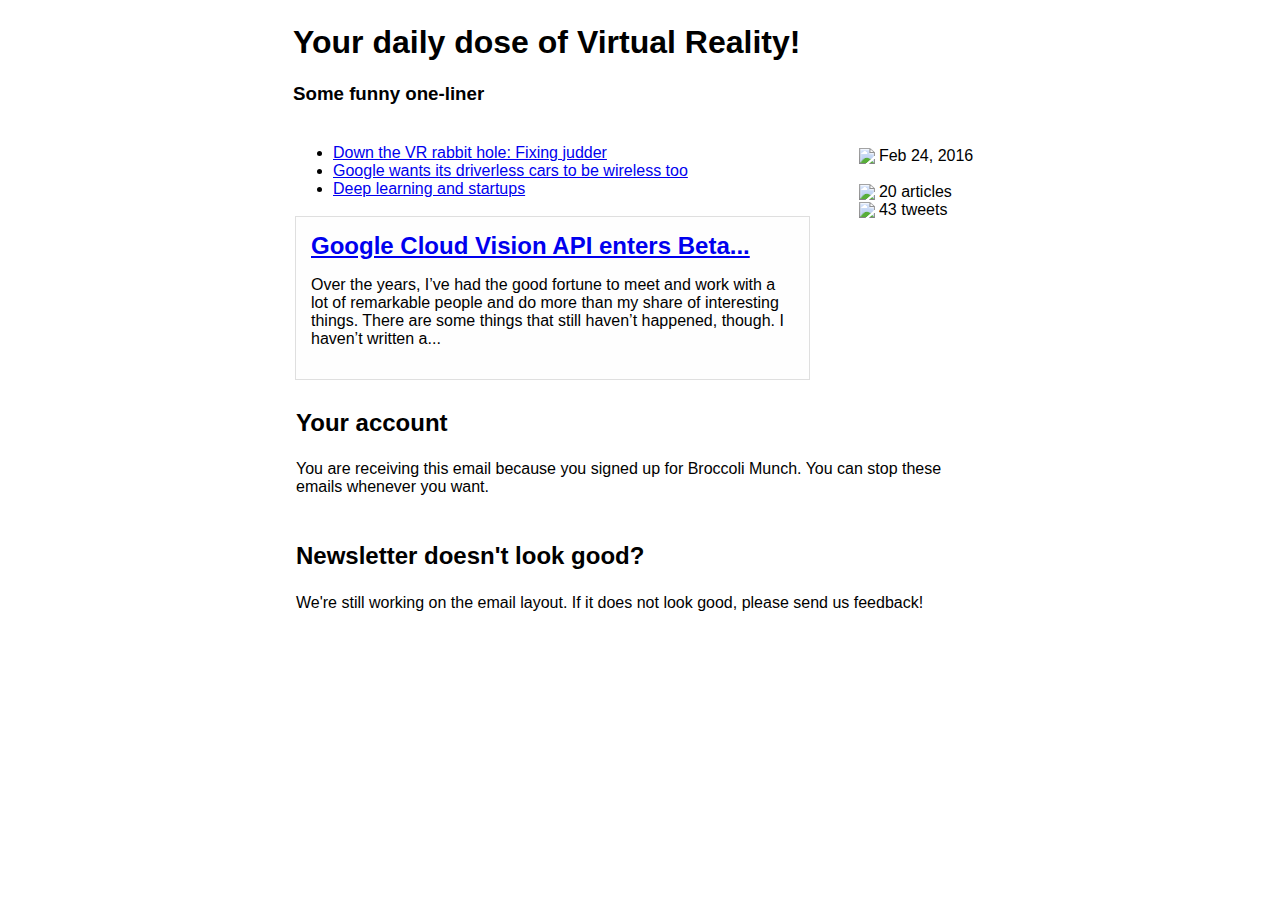
==== mockups/newsletter/index.html @ 02b43049 "Getting started with the newsletter prototype" ====
<!DOCTYPE html PUBLIC "-//W3C//DTD XHTML 1.0 Transitional//EN" "http://www.w3.org/TR/xhtml1/DTD/xhtml1-transitional.dtd">
<html xmlns="http://www.w3.org/1999/xhtml">
    <head>
        <meta http-equiv="Content-Type" content="text/html; charset=UTF-8" />
        <link rel="stylesheet" type="text/css" href="styles.css">
    </head>
    <body style='margin:0;padding:0'>
        <table style='margin:0 auto;width:700px'>
            <tr>
                <td colspan='2'>
                    <h1>Your daily dose of Virtual Reality!</h1>
                    <h3>Some funny one-liner</h3>
                </td>
            </tr>
            <tr>
                <td style='width:75%'>
                   <ul>
                        <li><a href="http://blogs.valvesoftware.com/abrash/down-the-vr-rabbit-hole-fixing-judder/">Down the VR rabbit hole: Fixing judder</a></li>
                        <li><a href='http://spectrum.ieee.org/cars-that-think/transportation/self-driving/google-wants-its-driverless-cars-to-be-wireless-too'>Google wants its driverless cars to be wireless too</a></li>
                        <li><a href='http://lishali.github.io/rework_deep_learning/'>Deep learning and startups</a></li>
                    </ul>
                    <table>
                        <tr class='article-card'><td>
                            <h2><a href='http://googlecloudplatform.blogspot.com/2016/02/Google-Cloud-Vision-API-enters-beta-open-to-all-to-try.html?utm_content=buffer71026&utm_medium=social&utm_source=twitter.com&utm_campaign=buffer'>Google Cloud Vision API enters Beta...</a></h2>
                            <p>Over the years, I’ve had the good fortune to meet and work with a lot of remarkable people and do more than my share of interesting things. There are some things that still haven’t happened, though. I haven’t written a...</p>
                        </td></tr>
                    </table>
 
                </td>
                <td style='width:25%;vertical-align:top;'>
                    <table>
                        <tr><td>
                            <ul style='list-style-type:none'>
                                <li><img src='/img/ico-calendar.gif'> Feb 24, 2016</li>
                                <li>&nbsp;</li>
                                <li><img src='/img/ico-article.png'> 20 articles</li>
                                <li><img src='/img/ico-twitter.png'> 43 tweets</li>
                            </ul>
                        </td></tr>
                    </table>
                </td>
            </tr>
            <tr>
                <td colspan='2'>
                    <table>
                        <tr><td><h2>Your account</h2></td></tr>
                        <tr><td>You are receiving this email because you signed up for Broccoli Munch. You can stop these emails whenever you want.</td></tr>
                        <tr><td>&nbsp;</td></tr>
                        <tr><td><h2>Newsletter doesn't look good?</h2></td></tr>
                        <tr><td>We're still working on the email layout. If it does not look good, please send us feedback!</td></tr>
                    </table>
                </td>
            </tr>
        </table>
    </body>
</html>
---- mockups/newsletter/styles.css ----
body {
    font-family: "HelveticaNeue-UltraLight", "Segoe UI", "Roboto Light", sans-serif;
}
img {
    vertical-align:middle;
}
p {
    vertical-align:center;
}
td {
    width: 100%;
}
.article-card {
    margin-bottom:10px;
}
.article-card td {
    border-top: solid 1px #dfdfdf;
    border-left: solid 1px #dfdfdf;
    border-bottom: solid 1px #dfdfdf;
    border-right: solid 1px #dfdfdf;
    background-color: #fefefe;
    padding: 15px;
    width: 100%;
}

.article-card td h2 {
    margin: 0;
}
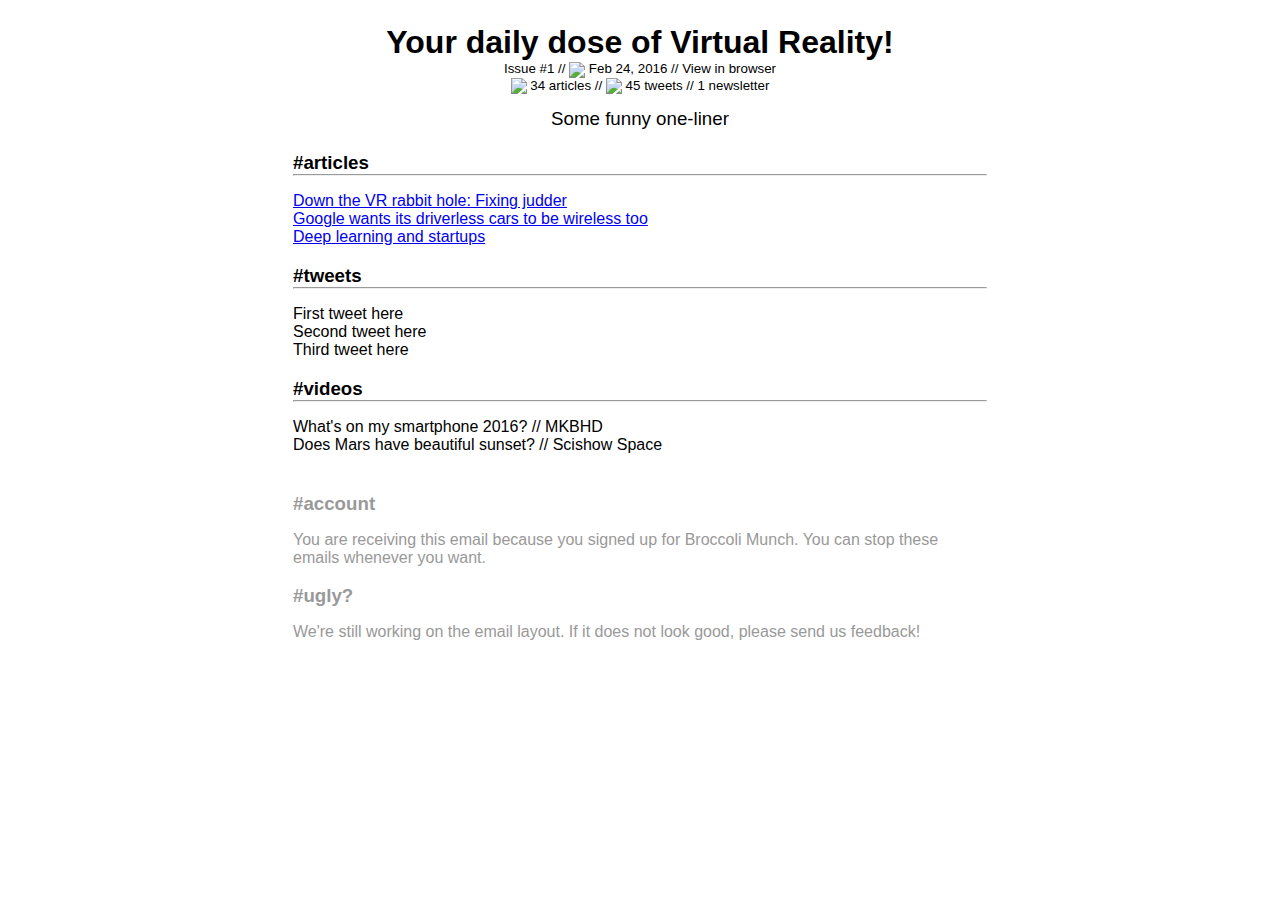
==== commit 6b07bfad: "Adding current set of designs" ====
--- a/mockups/newsletter/index.html
+++ b/mockups/newsletter/index.html
@@ -8,47 +8,43 @@
         <table style='margin:0 auto;width:700px'>
             <tr>
                 <td colspan='2'>
-                    <h1>Your daily dose of Virtual Reality!</h1>
-                    <h3>Some funny one-liner</h3>
+                    <h1 class='title'>Your daily dose of Virtual Reality!</h1>
+                    <small><p class='sub1'>Issue #1 // <img src='/img/ico-calendar.gif'> Feb 24, 2016 // View in browser</p>
+                    <p class='sub2'><img src='/img/ico-article.png'> 34 articles // <img src='/img/ico-twitter.png'> 45 tweets // 1 newsletter</p></small>
+                    <h3 class='funny'>Some funny one-liner</h3>
                 </td>
             </tr>
             <tr>
                 <td style='width:75%'>
-                   <ul>
+                    <h3>#articles</h3>
+                    <hr/>
+                    <ul>
                         <li><a href="http://blogs.valvesoftware.com/abrash/down-the-vr-rabbit-hole-fixing-judder/">Down the VR rabbit hole: Fixing judder</a></li>
                         <li><a href='http://spectrum.ieee.org/cars-that-think/transportation/self-driving/google-wants-its-driverless-cars-to-be-wireless-too'>Google wants its driverless cars to be wireless too</a></li>
                         <li><a href='http://lishali.github.io/rework_deep_learning/'>Deep learning and startups</a></li>
                     </ul>
-                    <table>
-                        <tr class='article-card'><td>
-                            <h2><a href='http://googlecloudplatform.blogspot.com/2016/02/Google-Cloud-Vision-API-enters-beta-open-to-all-to-try.html?utm_content=buffer71026&utm_medium=social&utm_source=twitter.com&utm_campaign=buffer'>Google Cloud Vision API enters Beta...</a></h2>
-                            <p>Over the years, I’ve had the good fortune to meet and work with a lot of remarkable people and do more than my share of interesting things. There are some things that still haven’t happened, though. I haven’t written a...</p>
-                        </td></tr>
-                    </table>
- 
-                </td>
-                <td style='width:25%;vertical-align:top;'>
-                    <table>
-                        <tr><td>
-                            <ul style='list-style-type:none'>
-                                <li><img src='/img/ico-calendar.gif'> Feb 24, 2016</li>
-                                <li>&nbsp;</li>
-                                <li><img src='/img/ico-article.png'> 20 articles</li>
-                                <li><img src='/img/ico-twitter.png'> 43 tweets</li>
-                            </ul>
-                        </td></tr>
-                    </table>
+                    <h3>#tweets</h3>
+                    <hr/>
+                    <ul>
+                        <li>First tweet here</li>
+                        <li>Second tweet here</li>
+                        <li>Third tweet here</li>
+                    </ul>
+
+                    <h3>#videos</h3>
+                    <hr/>
+                    <ul>
+                        <li>What's on my smartphone 2016? // MKBHD</li>
+                        <li>Does Mars have beautiful sunset? // Scishow Space</li>
+                    </ul>
                 </td>
             </tr>
-            <tr>
+            <tr class='hidden'>
                 <td colspan='2'>
-                    <table>
-                        <tr><td><h2>Your account</h2></td></tr>
-                        <tr><td>You are receiving this email because you signed up for Broccoli Munch. You can stop these emails whenever you want.</td></tr>
-                        <tr><td>&nbsp;</td></tr>
-                        <tr><td><h2>Newsletter doesn't look good?</h2></td></tr>
-                        <tr><td>We're still working on the email layout. If it does not look good, please send us feedback!</td></tr>
-                    </table>
+                    <h3>#account</h3>
+                    <p>You are receiving this email because you signed up for Broccoli Munch. You can stop these emails whenever you want.</p>
+                    <h3>#ugly?</h3>
+                    <p>We're still working on the email layout. If it does not look good, please send us feedback!</p>
                 </td>
             </tr>
         </table>
--- a/mockups/newsletter/styles.css
+++ b/mockups/newsletter/styles.css
@@ -22,7 +22,44 @@
     padding: 15px;
     width: 100%;
 }
-
 .article-card td h2 {
     margin: 0;
 }
+h1.title {
+    margin-bottom: 0;
+    padding-bottom: 0;
+    text-align: center;
+}
+h3.funny {
+    margin-top: 0;
+    padding-top: 0;
+    text-align: center;
+    font-weight: normal;
+}
+
+p.sub1 {
+    margin-bottom: 0;
+    margin-top: 0;
+    text-align: center;
+}
+p.sub2 {
+    margin-top: 0;
+    text-align: center;
+}
+h3 {
+    margin-bottom: 0;
+}
+
+hr {
+    margin: 0;
+}
+
+ul {
+    list-style-type: none;
+    margin-left: 0;
+    padding-left: 0;
+}
+
+.hidden {
+    color: #999;
+}
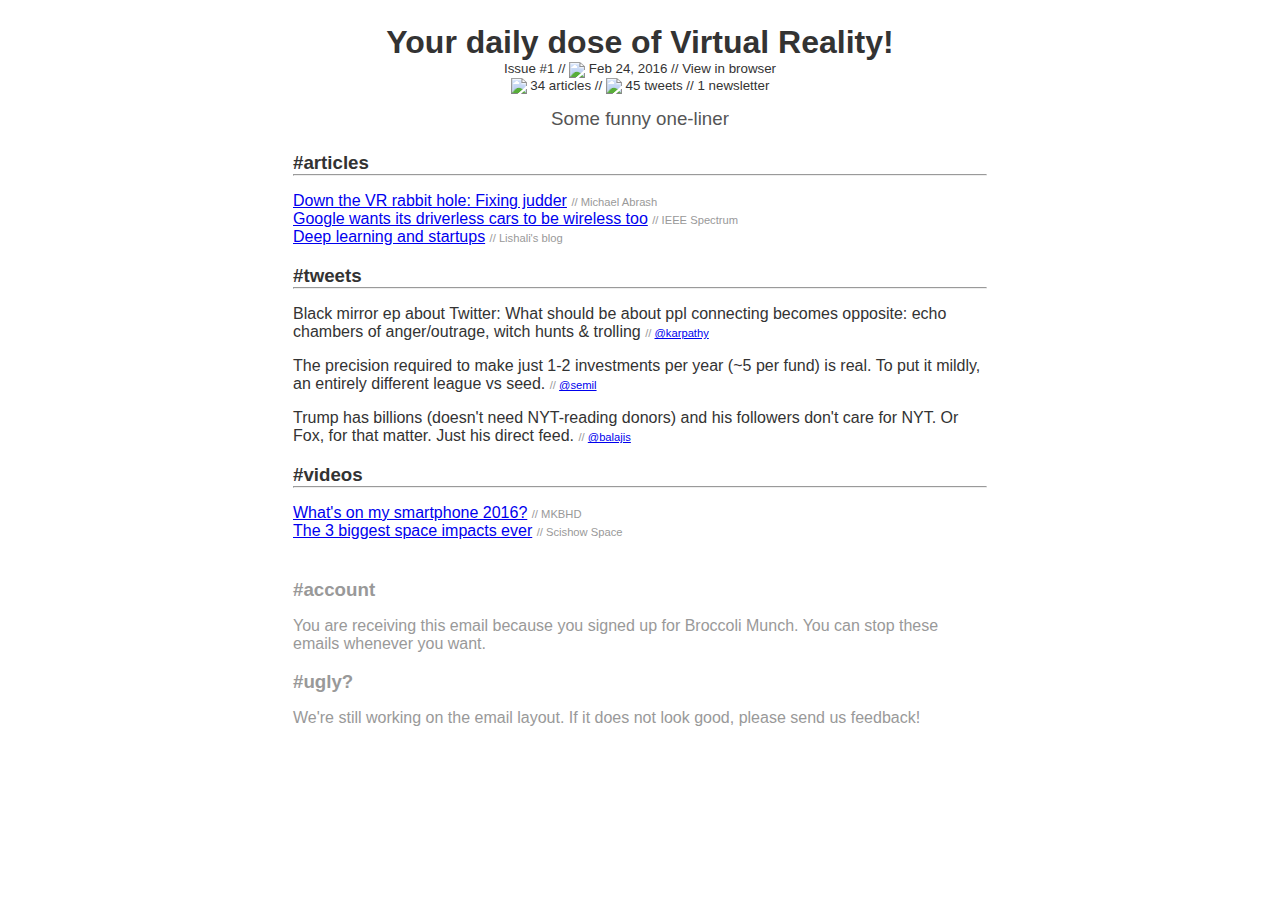
==== commit 81b9f0ee: "More polish" ====
--- a/mockups/newsletter/index.html
+++ b/mockups/newsletter/index.html
@@ -19,23 +19,22 @@
                     <h3>#articles</h3>
                     <hr/>
                     <ul>
-                        <li><a href="http://blogs.valvesoftware.com/abrash/down-the-vr-rabbit-hole-fixing-judder/">Down the VR rabbit hole: Fixing judder</a></li>
-                        <li><a href='http://spectrum.ieee.org/cars-that-think/transportation/self-driving/google-wants-its-driverless-cars-to-be-wireless-too'>Google wants its driverless cars to be wireless too</a></li>
-                        <li><a href='http://lishali.github.io/rework_deep_learning/'>Deep learning and startups</a></li>
+                        <li><a href="http://blogs.valvesoftware.com/abrash/down-the-vr-rabbit-hole-fixing-judder/">Down the VR rabbit hole: Fixing judder</a> <span class='source'>// Michael Abrash</span></li>
+                        <li><a href='http://spectrum.ieee.org/cars-that-think/transportation/self-driving/google-wants-its-driverless-cars-to-be-wireless-too'>Google wants its driverless cars to be wireless too</a> <span class='source'>// IEEE Spectrum</span></li>
+                        <li><a href='http://lishali.github.io/rework_deep_learning/'>Deep learning and startups</a> <span class='source'>// Lishali's blog</span></li>
                     </ul>
                     <h3>#tweets</h3>
                     <hr/>
-                    <ul>
-                        <li>First tweet here</li>
-                        <li>Second tweet here</li>
-                        <li>Third tweet here</li>
+                    <p>Black mirror ep about Twitter: What should be about ppl connecting becomes opposite: echo chambers of anger/outrage, witch hunts & trolling <span class='source'>// <a href='twitter.com/karpathy'>@karpathy</a></span></p>
+                    <p>The precision required to make just 1-2 investments per year (~5 per fund) is real. To put it mildly, an entirely different league vs seed. <span class='source'>// <a href='twitter.com/semil'>@semil</a></span></p>
+                    <p>Trump has billions (doesn't need NYT-reading donors) and his followers don't care for NYT. Or Fox, for that matter. Just his direct feed. <span class='source'>// <a href='twitter.com/balajis'>@balajis</a></span></p>
                     </ul>
 
                     <h3>#videos</h3>
                     <hr/>
                     <ul>
-                        <li>What's on my smartphone 2016? // MKBHD</li>
-                        <li>Does Mars have beautiful sunset? // Scishow Space</li>
+                        <li><a href='https://www.youtube.com/watch?v=xdmuzyg50Vg'>What's on my smartphone 2016?</a> <span class='source'>// MKBHD</span></li>
+                        <li><a href='https://www.youtube.com/watch?v=dofWYGka2g8'>The 3 biggest space impacts ever</a> <span class='source'>// Scishow Space</span></li>
                     </ul>
                 </td>
             </tr>
--- a/mockups/newsletter/styles.css
+++ b/mockups/newsletter/styles.css
@@ -1,5 +1,6 @@
 body {
     font-family: "HelveticaNeue-UltraLight", "Segoe UI", "Roboto Light", sans-serif;
+    color: #333;
 }
 img {
     vertical-align:middle;
@@ -35,6 +36,7 @@
     padding-top: 0;
     text-align: center;
     font-weight: normal;
+    color: #555;
 }
 
 p.sub1 {
@@ -63,3 +65,8 @@
 .hidden {
     color: #999;
 }
+
+.source {
+    font-size: 0.7em;
+    color: #999;
+}
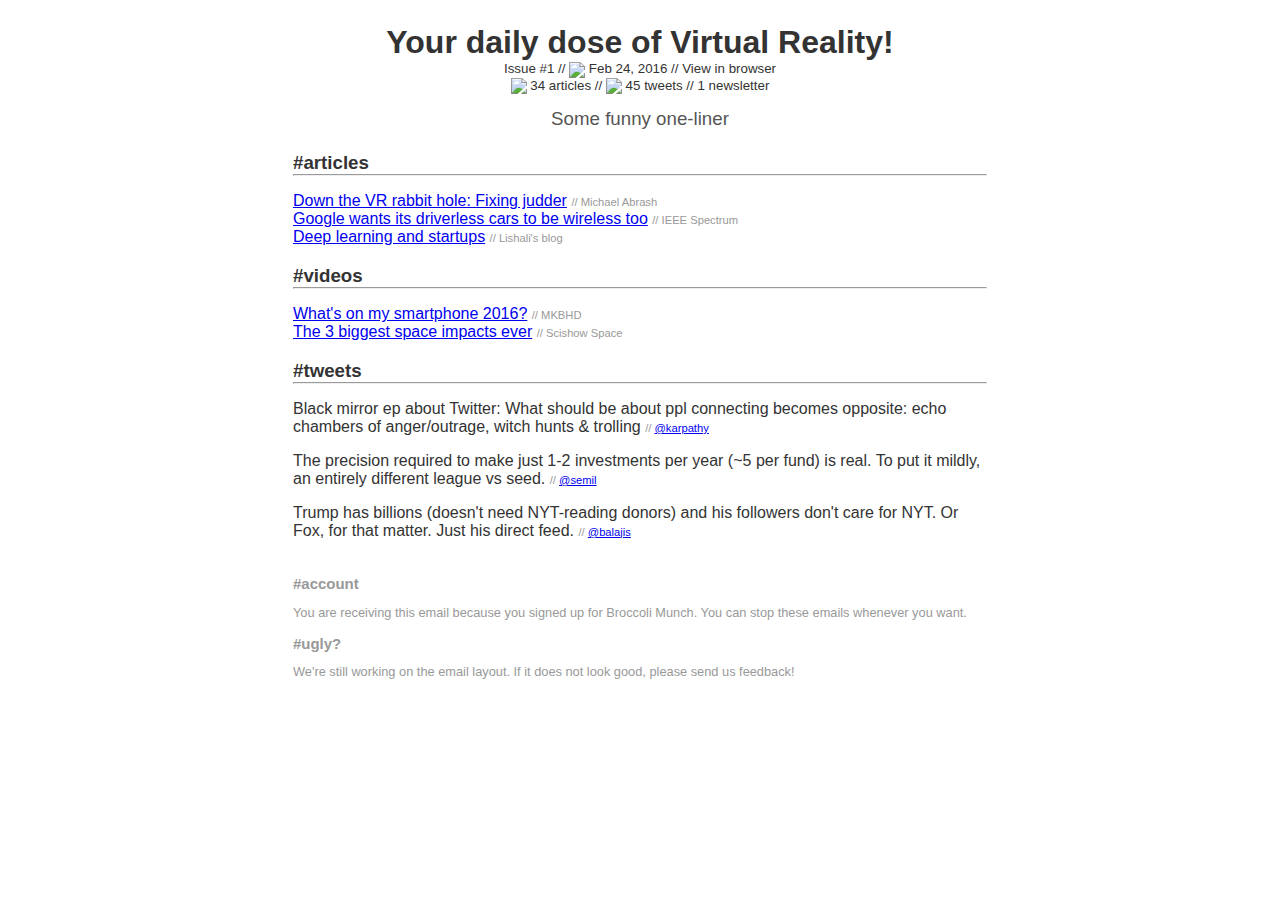
==== commit 0f71df57: "Basic project structure" ====
--- a/mockups/newsletter/index.html
+++ b/mockups/newsletter/index.html
@@ -23,6 +23,13 @@
                         <li><a href='http://spectrum.ieee.org/cars-that-think/transportation/self-driving/google-wants-its-driverless-cars-to-be-wireless-too'>Google wants its driverless cars to be wireless too</a> <span class='source'>// IEEE Spectrum</span></li>
                         <li><a href='http://lishali.github.io/rework_deep_learning/'>Deep learning and startups</a> <span class='source'>// Lishali's blog</span></li>
                     </ul>
+                    <h3>#videos</h3>
+                    <hr/>
+                    <ul>
+                        <li><a href='https://www.youtube.com/watch?v=xdmuzyg50Vg'>What's on my smartphone 2016?</a> <span class='source'>// MKBHD</span></li>
+                        <li><a href='https://www.youtube.com/watch?v=dofWYGka2g8'>The 3 biggest space impacts ever</a> <span class='source'>// Scishow Space</span></li>
+                    </ul>
+
                     <h3>#tweets</h3>
                     <hr/>
                     <p>Black mirror ep about Twitter: What should be about ppl connecting becomes opposite: echo chambers of anger/outrage, witch hunts & trolling <span class='source'>// <a href='twitter.com/karpathy'>@karpathy</a></span></p>
@@ -30,12 +37,6 @@
                     <p>Trump has billions (doesn't need NYT-reading donors) and his followers don't care for NYT. Or Fox, for that matter. Just his direct feed. <span class='source'>// <a href='twitter.com/balajis'>@balajis</a></span></p>
                     </ul>
 
-                    <h3>#videos</h3>
-                    <hr/>
-                    <ul>
-                        <li><a href='https://www.youtube.com/watch?v=xdmuzyg50Vg'>What's on my smartphone 2016?</a> <span class='source'>// MKBHD</span></li>
-                        <li><a href='https://www.youtube.com/watch?v=dofWYGka2g8'>The 3 biggest space impacts ever</a> <span class='source'>// Scishow Space</span></li>
-                    </ul>
                 </td>
             </tr>
             <tr class='hidden'>
--- a/mockups/newsletter/styles.css
+++ b/mockups/newsletter/styles.css
@@ -64,6 +64,7 @@
 
 .hidden {
     color: #999;
+    font-size: 80%;
 }
 
 .source {
